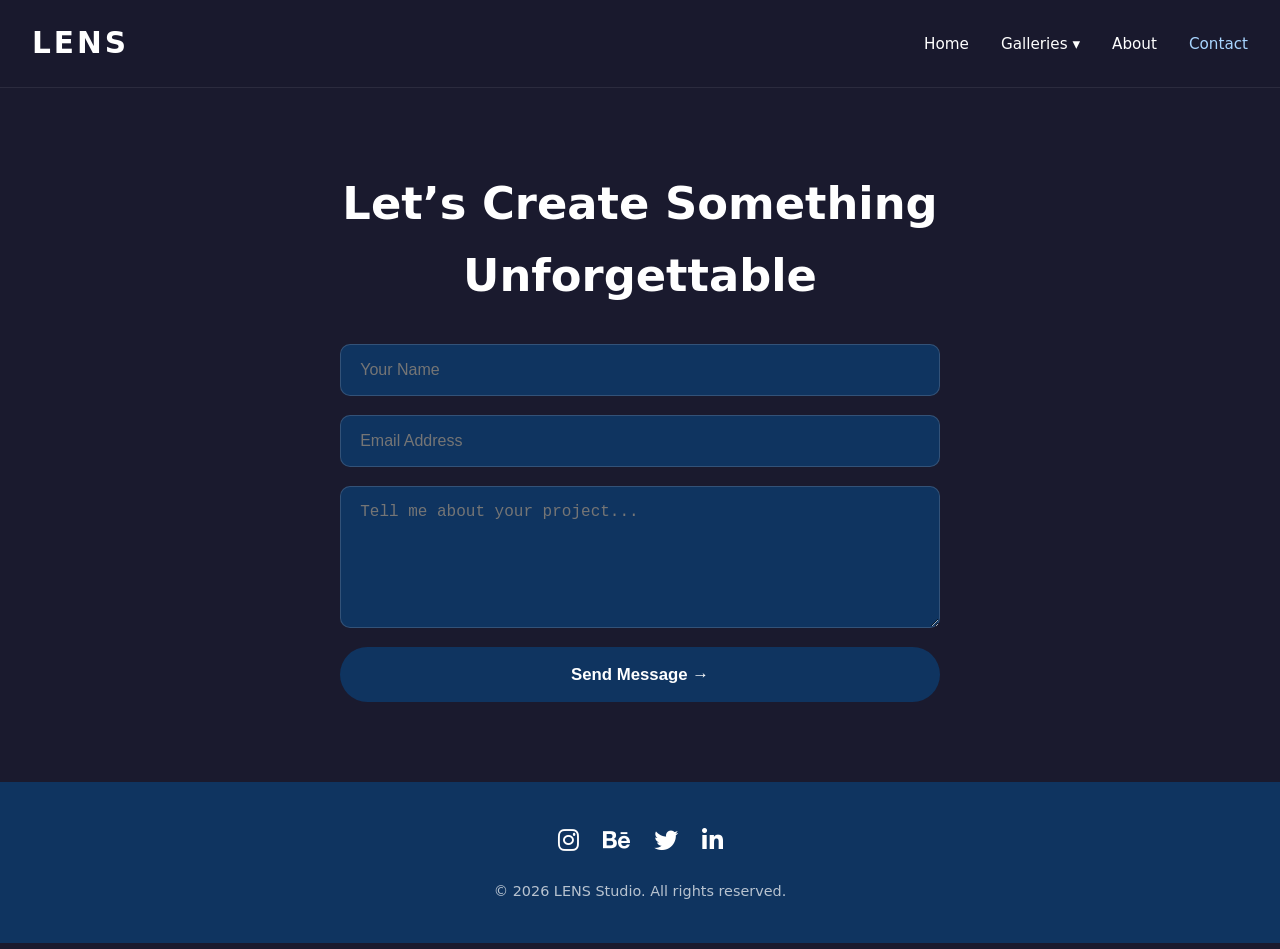
==== contact.html @ e0571bca "Add gallery" ====
<!DOCTYPE html>
<html lang="en">
<head>
  <meta charset="UTF-8">
  <meta name="viewport" content="width=device-width, initial-scale=1.0">
  <title>Contact • LENS</title>
  <link rel="stylesheet" href="https://cdnjs.cloudflare.com/ajax/libs/font-awesome/6.5.1/css/all.min.css">
  <link rel="stylesheet" href="assets/css/style.css">
</head>
<body>
  <header>
    <nav>
      <a href="index.html" class="logo">LENS</a>
      <ul class="nav-menu" id="nav-menu">
        <li><a href="index.html">Home</a></li>
        <li class="nav-dropdown">
          <a href="gallery.html">Galleries ▾</a>
          <div class="nav-dropdown-content" id="gallery-nav-links"></div>
        </li>
        <li><a href="about.html">About</a></li>
        <li><a href="contact.html" class="active">Contact</a></li>
      </ul>
      <button class="nav-toggle" id="nav-toggle" aria-label="Menu">
        <i class="fas fa-bars"></i>
      </button>
    </nav>
  </header>

  <main class="page-content contact">
    <h1>Let’s Create Something Unforgettable</h1>
    <form id="contact-form">
      <input type="text" placeholder="Your Name" required>
      <input type="email" placeholder="Email Address" required>
      <textarea placeholder="Tell me about your project..." rows="6" required></textarea>
      <button type="submit">Send Message →</button>
    </form>
  </main>

  <footer>
    <div class="social-icons">
      <a href="#"><i class="fab fa-instagram"></i></a>
      <a href="#"><i class="fab fa-behance"></i></a>
      <a href="#"><i class="fab fa-twitter"></i></a>
      <a href="#"><i class="fab fa-linkedin-in"></i></a>
    </div>
    <p class="copyright">© 2026 LENS Studio. All rights reserved.</p>
  </footer>

  <script src="assets/js/main.js"></script>
  <script>
    document.getElementById('contact-form').addEventListener('submit', function(e) {
      e.preventDefault();
      const btn = this.querySelector('button');
      btn.textContent = 'Sending...';
      setTimeout(() => {
        alert('Message received. I’ll get back to you soon.');
        this.reset();
        btn.textContent = 'Send Message →';
      }, 800);
    });
  </script>
</body>
</html>
---- assets/css/style.css ----
/* LENS Portfolio - Shared Styles */
*, *::before, *::after { margin: 0; padding: 0; box-sizing: border-box; }

:root {
  --bg: #1a1a2e;
  --card: #16213e;
  --accent: #0f3460;
  --text: #ffffff;
  --muted: #a0b4d0;
  --thumb-size: 300px;
}

body {
  font-family: system-ui, -apple-system, BlinkMacSystemFont, "Segoe UI", Roboto, sans-serif;
  background: var(--bg);
  color: var(--text);
  line-height: 1.6;
  min-height: 100vh;
  display: flex;
  flex-direction: column;
}

/* Header / Nav */
header {
  position: sticky;
  top: 0;
  z-index: 1000;
  background: rgba(26, 26, 46, 0.95);
  backdrop-filter: blur(12px);
  border-bottom: 1px solid rgba(255,255,255,0.08);
}

nav {
  max-width: 1400px;
  margin: 0 auto;
  padding: 1.25rem 2rem;
  display: flex;
  align-items: center;
  justify-content: space-between;
}

.logo {
  font-size: 1.85rem;
  font-weight: 700;
  letter-spacing: 3px;
  color: #fff;
  text-decoration: none;
}

.nav-menu {
  display: flex;
  gap: 2rem;
  list-style: none;
  align-items: center;
}

.nav-menu a {
  color: var(--text);
  text-decoration: none;
  font-weight: 500;
  transition: color 0.3s;
  font-size: 0.95rem;
}

.nav-menu a:hover,
.nav-menu a.active {
  color: #a8d5ff;
}

.nav-toggle {
  display: none;
  background: none;
  border: none;
  color: white;
  font-size: 1.6rem;
  cursor: pointer;
}

/* Dropdown for galleries */
.nav-dropdown {
  position: relative;
}

.nav-dropdown-content {
  display: none;
  position: absolute;
  top: 100%;
  left: 0;
  background: var(--card);
  min-width: 180px;
  border-radius: 8px;
  box-shadow: 0 10px 30px rgba(0,0,0,0.4);
  padding: 0.5rem 0;
  z-index: 100;
}

.nav-dropdown:hover .nav-dropdown-content {
  display: block;
}

.nav-dropdown-content a {
  display: block;
  padding: 0.6rem 1.2rem;
  white-space: nowrap;
}

/* Hero */
.hero {
  height: 85vh;
  background: linear-gradient(rgba(15,52,96,0.55), rgba(26,26,46,0.75)),
              url('https://picsum.photos/id/1015/1920/1080') center/cover no-repeat;
  display: flex;
  align-items: center;
  justify-content: center;
  text-align: center;
}

.hero-content {
  max-width: 820px;
  padding: 0 2rem;
}

.hero h1 {
  font-size: clamp(2.8rem, 7vw, 5rem);
  font-weight: 700;
  line-height: 1.05;
  margin-bottom: 1.25rem;
}

.hero p {
  font-size: 1.25rem;
  margin-bottom: 2.5rem;
  opacity: 0.92;
}

.cta-button {
  display: inline-block;
  padding: 1.1rem 2.8rem;
  background: var(--accent);
  color: white;
  text-decoration: none;
  border-radius: 50px;
  font-weight: 600;
  transition: all 0.4s cubic-bezier(0.23,1,0.32,1);
  box-shadow: 0 8px 25px rgba(15,52,96,0.4);
}

.cta-button:hover {
  background: #1a3a70;
  transform: translateY(-4px) scale(1.02);
}

/* Gallery Section */
.gallery-section {
  padding: 5rem 2rem;
  max-width: 1400px;
  margin: 0 auto;
  flex: 1;
}

.gallery-section h1 {
  text-align: center;
  font-size: 2.8rem;
  margin-bottom: 0.5rem;
}

.section-subtitle {
  text-align: center;
  color: var(--muted);
  margin-bottom: 3rem;
}

.gallery-grid {
  display: grid;
  grid-template-columns: repeat(auto-fit, minmax(var(--thumb-size), 1fr));
  gap: 1.75rem;
}

.gallery-item {
  position: relative;
  overflow: hidden;
  border-radius: 14px;
  box-shadow: 0 12px 35px rgba(0,0,0,0.55);
  transition: transform 0.45s cubic-bezier(0.23,1,0.32,1), box-shadow 0.45s;
  aspect-ratio: 4/3;
  cursor: pointer;
}

.gallery-item:hover {
  transform: scale(1.03);
  box-shadow: 0 25px 60px rgba(15,52,96,0.55);
}

.gallery-item img {
  width: 100%;
  height: 100%;
  object-fit: cover;
  transition: transform 0.5s;
}

.gallery-item:hover img {
  transform: scale(1.12);
}

.overlay {
  position: absolute;
  inset: 0;
  background: linear-gradient(to top, rgba(15,52,96,0.92) 25%, transparent 65%);
  display: flex;
  flex-direction: column;
  justify-content: flex-end;
  padding: 1.75rem;
  opacity: 0;
  transition: opacity 0.35s;
}

.gallery-item:hover .overlay {
  opacity: 1;
}

.overlay h3 {
  font-size: 1.35rem;
  font-weight: 700;
  margin-bottom: 0.25rem;
}

.overlay span {
  font-size: 0.9rem;
  opacity: 0.85;
}

/* Gallery cards on homepage */
.gallery-cards {
  display: grid;
  grid-template-columns: repeat(auto-fit, minmax(280px, 1fr));
  gap: 2rem;
  margin-top: 2rem;
}

.gallery-card {
  background: var(--card);
  border-radius: 16px;
  overflow: hidden;
  transition: transform 0.3s, box-shadow 0.3s;
  text-decoration: none;
  color: white;
}

.gallery-card:hover {
  transform: translateY(-8px);
  box-shadow: 0 20px 50px rgba(15,52,96,0.4);
}

.gallery-card img {
  width: 100%;
  height: 220px;
  object-fit: cover;
}

.gallery-card-content {
  padding: 1.5rem;
}

.gallery-card h3 {
  font-size: 1.4rem;
  margin-bottom: 0.4rem;
}

.gallery-card p {
  color: var(--muted);
  font-size: 0.95rem;
}

/* Lightbox */
.lightbox {
  position: fixed;
  inset: 0;
  background: rgba(10,10,20,0.97);
  display: none;
  align-items: center;
  justify-content: center;
  z-index: 2000;
  padding: 2rem;
}

.lightbox.active {
  display: flex;
}

.lightbox-content {
  position: relative;
  max-width: 92%;
  max-height: 92vh;
}

.lightbox img {
  max-height: 80vh;
  border-radius: 12px;
  box-shadow: 0 30px 90px rgba(0,0,0,0.8);
  display: block;
}

.lightbox-caption {
  position: absolute;
  bottom: -65px;
  left: 50%;
  transform: translateX(-50%);
  background: rgba(22,33,62,0.95);
  padding: 1rem 2rem;
  border-radius: 12px;
  text-align: center;
  min-width: 280px;
}

.lightbox-close,
.lightbox-arrow {
  position: absolute;
  background: rgba(15,52,96,0.85);
  color: white;
  border: none;
  width: 50px;
  height: 50px;
  border-radius: 50%;
  font-size: 1.3rem;
  cursor: pointer;
  display: flex;
  align-items: center;
  justify-content: center;
  transition: all 0.3s;
}

.lightbox-close { top: 25px; right: 25px; }
.lightbox-arrow { top: 50%; transform: translateY(-50%); }
.lightbox-arrow:hover,
.lightbox-close:hover { background: #1a3a70; transform: scale(1.1); }
.lightbox-arrow.left { left: 25px; }
.lightbox-arrow.right { right: 25px; }

/* About & Contact */
.page-content {
  max-width: 900px;
  margin: 0 auto;
  padding: 5rem 2rem;
  flex: 1;
}

.page-content h1 {
  text-align: center;
  font-size: 2.8rem;
  margin-bottom: 2rem;
}

.about-img {
  width: 220px;
  height: 220px;
  border-radius: 50%;
  object-fit: cover;
  border: 6px solid var(--accent);
  display: block;
  margin: 0 auto 2rem;
}

.contact form {
  display: flex;
  flex-direction: column;
  gap: 1.2rem;
  max-width: 600px;
  margin: 0 auto;
}

.contact form input,
.contact form textarea {
  padding: 1rem 1.2rem;
  background: #0f3460;
  border: 1px solid rgba(255,255,255,0.15);
  color: white;
  border-radius: 10px;
  font-size: 1rem;
}

.contact form button {
  padding: 1.1rem;
  background: var(--accent);
  color: white;
  border: none;
  border-radius: 50px;
  font-size: 1.05rem;
  font-weight: 600;
  cursor: pointer;
  transition: background 0.3s;
}

.contact form button:hover {
  background: #1a3a70;
}

/* Footer */
footer {
  background: #0f3460;
  padding: 2.5rem 2rem;
  text-align: center;
  margin-top: auto;
}

.social-icons {
  display: flex;
  justify-content: center;
  gap: 1.5rem;
  margin-bottom: 1.2rem;
}

.social-icons a {
  color: white;
  font-size: 1.5rem;
  transition: color 0.3s, transform 0.3s;
}

.social-icons a:hover {
  color: #a8d5ff;
  transform: translateY(-3px);
}

.copyright {
  font-size: 0.9rem;
  opacity: 0.7;
}

/* Empty state */
.empty-gallery {
  text-align: center;
  padding: 4rem 2rem;
  color: var(--muted);
}

.empty-gallery i {
  font-size: 3rem;
  margin-bottom: 1rem;
  opacity: 0.5;
}

/* Responsive */
@media (max-width: 768px) {
  .nav-menu {
    display: none;
    flex-direction: column;
    background: var(--card);
    position: absolute;
    top: 100%;
    left: 0;
    right: 0;
    padding: 1.5rem;
    gap: 1rem;
  }
  .nav-menu.active { display: flex; }
  .nav-toggle { display: block; }
  .nav-dropdown-content {
    position: static;
    display: none;
    box-shadow: none;
    background: transparent;
    padding-left: 1rem;
  }
  .nav-dropdown.open .nav-dropdown-content { display: block; }
  .gallery-grid {
    grid-template-columns: repeat(auto-fit, minmax(260px, 1fr));
  }
}
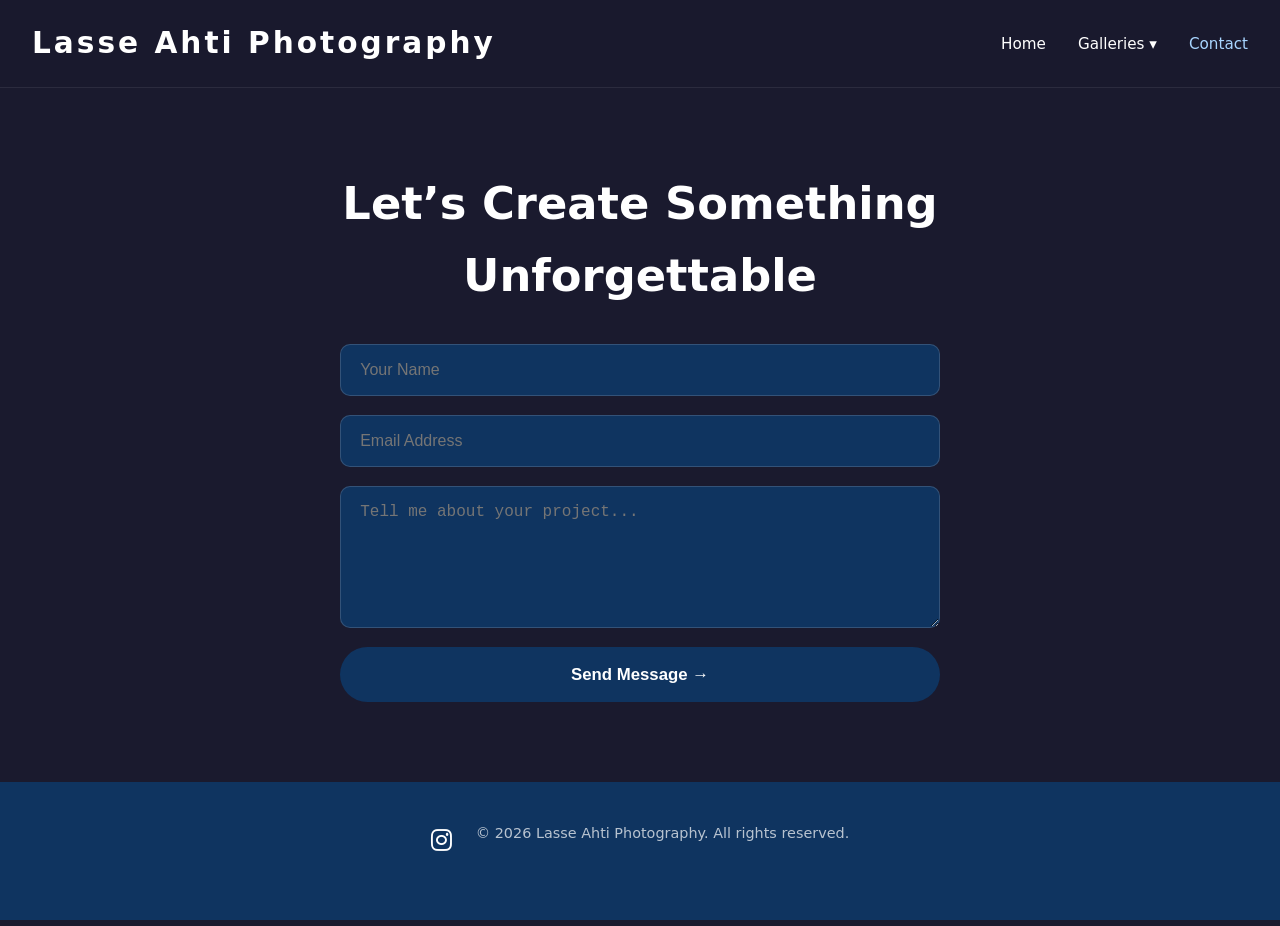
==== commit 2702d4ee: "fix image loading "lazy" loading with Intersection Observer API" ====
--- a/contact.html
+++ b/contact.html
@@ -3,21 +3,21 @@
 <head>
   <meta charset="UTF-8">
   <meta name="viewport" content="width=device-width, initial-scale=1.0">
-  <title>Contact • LENS</title>
+  <title>Contact • Lasse Ahti Photography • </title>
   <link rel="stylesheet" href="https://cdnjs.cloudflare.com/ajax/libs/font-awesome/6.5.1/css/all.min.css">
   <link rel="stylesheet" href="assets/css/style.css">
 </head>
 <body>
   <header>
     <nav>
-      <a href="index.html" class="logo">LENS</a>
+      <a href="index.html" class="logo">Lasse Ahti Photography</a>
       <ul class="nav-menu" id="nav-menu">
         <li><a href="index.html">Home</a></li>
         <li class="nav-dropdown">
           <a href="gallery.html">Galleries ▾</a>
           <div class="nav-dropdown-content" id="gallery-nav-links"></div>
         </li>
-        <li><a href="about.html">About</a></li>
+        <!-- <li><a href="about.html">About</a></li> -->
         <li><a href="contact.html" class="active">Contact</a></li>
       </ul>
       <button class="nav-toggle" id="nav-toggle" aria-label="Menu">
@@ -38,12 +38,12 @@
 
   <footer>
     <div class="social-icons">
-      <a href="#"><i class="fab fa-instagram"></i></a>
-      <a href="#"><i class="fab fa-behance"></i></a>
-      <a href="#"><i class="fab fa-twitter"></i></a>
-      <a href="#"><i class="fab fa-linkedin-in"></i></a>
-    </div>
-    <p class="copyright">© 2026 LENS Studio. All rights reserved.</p>
+      <a href="https://www.instagram.com/lassejahti/" aria-label="Instagram"><i class="fab fa-instagram"></i></a>
+      <!-- <a href="#" aria-label="Behance"><i class="fab fa-behance"></i></a>
+      <a href="#" aria-label="Twitter"><i class="fab fa-twitter"></i></a>
+      <a href="#" aria-label="LinkedIn"><i class="fab fa-linkedin-in"></i></a>
+    </div> -->
+    <p class="copyright">© 2026 Lasse Ahti Photography. All rights reserved.</p>
   </footer>
 
   <script src="assets/js/main.js"></script>
--- a/assets/css/style.css
+++ b/assets/css/style.css
@@ -465,3 +465,25 @@
     grid-template-columns: repeat(auto-fit, minmax(260px, 1fr));
   }
 }
+
+/* Lazy loading helpers */
+.gallery-item img,
+.gallery-card img {
+  background: #16213e;
+}
+
+.gallery-item img:not(.loaded),
+.gallery-card img:not(.loaded) {
+  /* subtle pulse while waiting to load */
+  animation: pulse 1.6s ease-in-out infinite;
+}
+
+@keyframes pulse {
+  0%, 100% { opacity: 0.7; }
+  50% { opacity: 1; }
+}
+
+.gallery-item img.loaded,
+.gallery-card img.loaded {
+  animation: none;
+}
